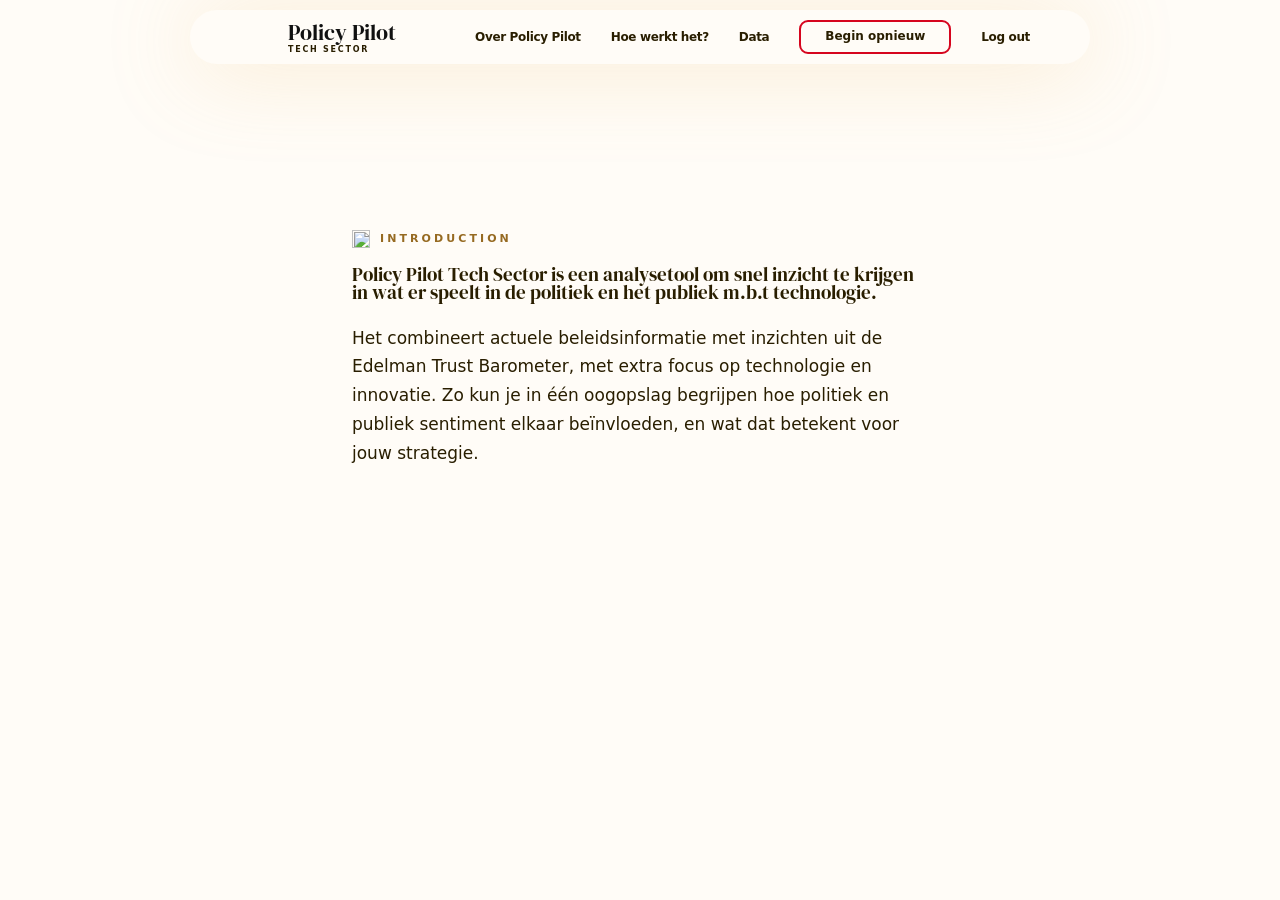
==== public/index.html @ 83e38039 "Redeploy" ====
<!doctype html>
<html lang="nl">
<head>
  <meta charset="utf-8" />
  <meta name="viewport" content="width=device-width, initial-scale=1" />
  <title>Policy Pilot — Analysis Tool</title>

  <script src="https://cdn.jsdelivr.net/npm/marked/marked.min.js"></script>
  <link rel="stylesheet" href="styles.css">
</head>
<body>
  <header class="site-header" role="navigation" aria-label="Primary">
    <div class="header-inner">
      <a class="brand" href="/">
        <img class="logo" src="images/brand/logo_icon_medium.png" alt="">
        <span class="brand-text">
          <span class="brand-title">Policy Pilot</span>
          <span class="brand-subtitle">TECH SECTOR</span>
        </span>
      </a>

      <nav class="main-nav">
        <a href="#about" class="nav-link">Over Policy Pilot</a>
        <a href="#how" class="nav-link">Hoe werkt het?</a>
        <a href="#data" class="nav-link">Data</a>
        <button id="new-analysis-nav" class="nav-cta" type="button">Begin opnieuw</button>
        <a id="logout" class="nav-link">Log out</a>

        <button
          class="nav-toggle"
          aria-label="Open menu"
          aria-expanded="false"
          aria-controls="nav-drawer"
          type="button"
        >
          ☰
        </button>
      </nav>
    </div>

    <div id="nav-drawer" class="nav-drawer hide" role="dialog" aria-modal="false" aria-label="Menu">
      <a href="#about" class="drawer-link">Over Policy Pilot</a>
      <a href="#how" class="drawer-link">Hoe werkt het?</a>
      <a href="#data" class="drawer-link">Data</a>
      <button id="new-analysis-drawer" class="nav-cta drawer-cta" type="button">Begin opnieuw</button>
      <a href="/logout" class="drawer-link">Log out</a>
    </div>
  </header>

  <main class="app-shell">
    <section class="page-surface">
      <section id="intro-hero" class="intro-hero intro-reveal">
        <div class="intro-copy">
          <div class="eyebrow">
            <img src="images/brand/chat_icon.png" alt="" class="eyebrow-icon">
            <span>Introduction</span>
          </div>

          <h1 class="intro-title" data-generate>
            Policy Pilot Tech Sector is een analysetool om snel inzicht te krijgen in wat er speelt
            in de politiek en het publiek m.b.t technologie.
          </h1>

          <p class="intro-text" data-generate>
            Het combineert actuele beleidsinformatie met inzichten uit de Edelman Trust Barometer,
            met extra focus op technologie en innovatie. Zo kun je in één oogopslag begrijpen hoe
            politiek en publiek sentiment elkaar beïnvloeden, en wat dat betekent voor jouw strategie.
          </p>

        <div class="intro-actions intro-actions--generated">            <button id="open-analysis-modal" class="btn btn-primary-rev intro-analysis-btn" type="button">
              Doe een analyse
            </button>
            <a href="#how" class="intro-secondary-link">Hoe werkt Policy Pilot?</a>
          </div>
        </div>
      </section>

      <section id="analysis-modal" class="analysis-modal hide" aria-labelledby="analysis-modal-title">
        <div class="analysis-modal__inner">
          <div class="analysis-modal__tag">nieuwe analyse</div>

          <button
            id="close-analysis-modal"
            class="analysis-modal__close"
            type="button"
            aria-label="Sluit analyse invoer"
          >
            ×
          </button>

          <h2 id="analysis-modal-title" class="analysis-modal__title">
            Formuleer je vraag voor de analyse.
          </h2>

          <p class="analysis-modal__text">
            Probeer zo concreet mogelijke vraag te formuleren. Kom je er niet uit? Druk dan op voorbeeldvragen.
          </p>

          <div class="analysis-composer">
            <textarea
              id="analysis-input"
              class="analysis-composer__input"
              placeholder="Stel je analysevraag..."
              aria-label="Analysevraag"
            ></textarea>

            <button
              id="analysis-send"
              class="analysis-composer__send"
              type="button"
              aria-label="Start analyse"
            >
              <svg xmlns="http://www.w3.org/2000/svg" width="15" height="23" viewBox="0 0 15 23" fill="none">
                <path d="M8.07112 0.292892C7.6806 -0.0976315 7.04743 -0.0976314 6.65691 0.292892L0.292945 6.65685C-0.0975792 7.04738 -0.0975792 7.68054 0.292945 8.07107C0.68347 8.46159 1.31663 8.46159 1.70716 8.07107L7.36401 2.41421L13.0209 8.07107C13.4114 8.46159 14.0446 8.46159 14.4351 8.07107C14.8256 7.68054 14.8256 7.04738 14.4351 6.65685L8.07112 0.292892ZM7.36401 23L8.36401 23L8.36401 1L7.36401 1L6.36401 1L6.36401 23L7.36401 23Z" fill="#FFFCF7"/>
              </svg>
            </button>

            <button id="open-analysis-examples" class="analysis-composer__examples" type="button">
              voorbeeldvragen
            </button>
          </div>
        </div>
      </section>

      <section id="analysis-frame" class="analysis-frame hide" aria-live="polite">
        <div class="analysis-frame__inner">
          <div id="analysis-request-pill" class="analysis-request-pill hide"></div>

          <div id="analysis-status" class="analysis-status hide">
            <div class="eyebrow">
              <img src="images/brand/chat_icon.png" alt="" class="eyebrow-icon">
              <span>Success</span>
            </div>
            <p id="analysis-status-text"></p>
          </div>

          <article id="analysis-report" class="analysis-report">
            <div id="analysis-report-body" class="analysis-report__body">
              <!-- streamed analysis body -->
                
            </div>

         
            <section id="analysis-sources" class="analysis-sources">
              <!-- sources -->
            </section>

            <div class="analysis-report__actions">
              <button id="summary-btn" class="pp-post-btn hide" type="button">Maak samenvatting</button>
            </div>
                       <div id="analysis-followup-thread" class="analysis-followup-thread">
                <!-- follow-up messages appear here -->
              </div>
            <section id="chat-modal" class="chat-modal hide" aria-labelledby="chat-modal-title">
              <div class="chat-modal__tag">stel een vraag</div>

              <button
                id="close-chat-modal"
                class="chat-modal__close"
                type="button"
                aria-label="Sluit chat invoer"
              >
                ×
              </button>

              <h3 id="chat-modal-title" class="chat-modal__title">Ga in gesprek met het rapport.</h3>
              <p class="chat-modal__text">Stel vragen over het rapport, of laat het samenvatten.</p>

       

              <div class="chat-composer">
                <textarea
                  id="chat-input"
                  class="chat-composer__input"
                  placeholder="Stel een vervolgvraag..."
                  aria-label="Vervolgvraag"
                ></textarea>

                <button
                  id="chat-send"
                  class="chat-composer__send"
                  type="button"
                  aria-label="Verstuur vervolgvraag"
                >
                  <svg xmlns="http://www.w3.org/2000/svg" width="15" height="23" viewBox="0 0 15 23" fill="none">
                    <path d="M8.07112 0.292892C7.6806 -0.0976315 7.04743 -0.0976314 6.65691 0.292892L0.292945 6.65685C-0.0975792 7.04738 -0.0975792 7.68054 0.292945 8.07107C0.68347 8.46159 1.31663 8.46159 1.70716 8.07107L7.36401 2.41421L13.0209 8.07107C13.4114 8.46159 14.0446 8.46159 14.4351 8.07107C14.8256 7.68054 14.8256 7.04738 14.4351 6.65685L8.07112 0.292892ZM7.36401 23L8.36401 23L8.36401 1L7.36401 1L6.36401 1L6.36401 23L7.36401 23Z" fill="#FFFCF7"/>
                  </svg>
                </button>

                <button id="open-chat-examples" class="chat-composer__examples" type="button">
                  voorbeeldvragen
                </button>
              </div>
            </section>
          </article>
        </div>
      </section>

      <section id="new-analysis-section" class="new-analysis-section hide">
        <h2>Nieuwe analyse?</h2>
        <p>Laat Policy Pilot opnieuw een analyse doen.</p>
        <button id="start-new-analysis-bottom" class="btn btn-primary-rev" type="button">
          Doe een analyse
        </button>
      </section>
    </section>
  </main>

  <div
    id="analysis-examples-modal"
    class="examples-modal hide"
    role="dialog"
    aria-modal="true"
    aria-labelledby="analysis-examples-title"
  >
    <div class="examples-modal__backdrop" data-close-analysis-examples></div>
    <div class="examples-modal__card">
      <div class="examples-modal__tag">nieuwe analyse</div>

      <button
        id="close-analysis-examples"
        class="examples-modal__close"
        type="button"
        aria-label="Sluit voorbeeldvragen"
      >
        ×
      </button>

      <h2 id="analysis-examples-title" class="examples-modal__title">Voorbeeldvragen</h2>
      <p class="examples-modal__text">Hier komen voorbeeldvragen voor het starten van een analyse.</p>

      <div id="analysis-examples-list" class="examples-modal__list"></div>
    </div>
  </div>

  <div
    id="chat-examples-modal"
    class="examples-modal hide"
    role="dialog"
    aria-modal="true"
    aria-labelledby="chat-examples-title"
  >
    <div class="examples-modal__backdrop" data-close-chat-examples></div>
    <div class="examples-modal__card">
      <div class="examples-modal__tag examples-modal__tag--red">stel een vraag</div>

      <button
        id="close-chat-examples"
        class="examples-modal__close"
        type="button"
        aria-label="Sluit voorbeeldvragen"
      >
        ×
      </button>

      <h2 id="chat-examples-title" class="examples-modal__title">Voorbeeldvragen</h2>
      <p class="examples-modal__text">Hier komen voorbeeldvragen voor vervolgvragen binnen het rapport.</p>

      <div id="chat-examples-list" class="examples-modal__list"></div>
    </div>
  </div>

  <div
    id="confirm-modal"
    class="modal-overlay hide"
    role="dialog"
    aria-modal="true"
    aria-labelledby="confirm-title"
  >
    <div class="modal-card" role="document">
      <h2 id="confirm-title">Weet je het zeker? Je huidige analyse wordt niet opgeslagen.</h2>
      <p class="modal-body">
        Policy Pilot slaat geen gegevens op, waardoor eerdere analyses niet bewaard blijven en verdwijnen zodra je opnieuw begint.
      </p>
      <div class="modal-actions">
        <button id="modal-cancel" class="btn btn-primary" type="button">Cancel</button>
        <button id="clear" class="btn btn-secondary" type="button">Begin opnieuw</button>
      </div>
    </div>
  </div>

  <div id="content-modal" class="pp-modal" aria-hidden="true">
    <div class="pp-modal__backdrop" data-close></div>
    <div class="pp-modal__sheet" role="dialog" aria-modal="true" aria-labelledby="pp-modal-title">
      <button class="pp-modal__close" type="button" aria-label="Close" data-close>×</button>

      <div class="pp-modal__hero">
        <div class="pp-modal__nav" role="tablist" aria-label="Context pages">
          <button class="pp-navbtn is-active" role="tab" aria-selected="true" data-page="about">
            Over Policy Pilot
          </button>
          <button class="pp-navbtn" role="tab" aria-selected="false" data-page="how">
            Hoe werkt het?
          </button>
          <button class="pp-navbtn" role="tab" aria-selected="false" data-page="data">
            Data
          </button>
        </div>
      </div>


      
      <div class="pp-modal__body">
        <h2 id="pp-modal-title" class="pp-modal__title"></h2>
        <div id="pp-modal-content" class="pp-modal__content"></div>
      </div>
    </div>
  </div>

    <button id="scroll-to-bottom-btn" class="scroll-to-bottom-btn hide" type="button">
    <span class="icon" aria-hidden="true">↓</span>
    <span>Go to Bottom</span>
  </button>

 
  <script type="module" src="/js/main.js"></script>
  <script type="module" src="/js/modal.js"></script>
  <script type="module" src="/js/logout.js"></script>

  <script type="module">
    import { applyProjectSettings } from '/js/project_settings.js';
    applyProjectSettings();
  </script>
</body>
</html>
---- public/styles.css ----
/***** Google Fonts *****/
@import url('https://fonts.googleapis.com/css2?family=DM+Serif+Display:ital@0;1&family=Open+Sans:wght@400;500;600;700&display=swap');


/***** Design Tokens *****/
:root {
  /* Brand & Extended Palette */
  --black: #291e00;
  --dark-brown: #4D3000;
  --medium-dark-brown: #966A21;
  --medium-light-brown: #CA8F2E;
  --center-color-color: #E9B661;
  --center-color-white: #F8D69D;
  --white-dark: #FFF5E4;
  --white: #FFFCF7;
  --full-white: #FFF;
  --PublicMatters-blue: #D6051E;
  --Edelman-blue: #0F1BF5;

  /* Interface Colors */
  --bg: #fafafa;
  --ink: #111;
  --muted: #6b7280;
  --bubble: #f3f4f6;
  --user: #e6f0ff;
  --border: #ececec;
  --surface: #fff;  

  /* Typography */
  --font-serif: "DM Serif Display", serif;
  --font-sans: "Inter", system-ui, -apple-system, "Segoe UI", Roboto, Arial, sans-serif;
  --font-family: var(--font-sans);
  --font-size: 16px;
  --line-height: 1.45;

  /* Radii */
  --r-sm: 10px;
  --r-md: 20px;
  --r-lg: 12px;

  /* Spacing */
  --space-1: 6px;
  --space-2: 8px;
  --space-3: 10px;
  --space-4: 12px;
  --space-5: 14px;
  --space-6: 16px;


  /* Effects */
    --shadow-bg-drop: 1px 4px 90px 0 rgba(233, 182, 97, 0.26);
    --shadow-bg-drop-suttle: 1px 2px 40px 0 rgba(233, 183, 97, 0.126);}

/***** Base / Reset *****/
*,
*::before,
*::after { box-sizing: border-box; }

html, body { height: 100%; }

body {
  margin: 0;
  background: var(--bg);
  color: var(--ink);
  font: var(--font-size)/var(--line-height) var(--font-family);
  display: grid;
  grid-template-rows: auto 1fr auto;
  min-height: 100vh;
  text-rendering: optimizeLegibility;
  -webkit-font-smoothing: antialiased;
background-color: var(--white); 
  background-position: bottom left;
}

img, svg, video, canvas, audio, iframe { display: block; max-width: 100%; }
button, input, textarea, select { font: inherit; color: inherit; }
a { color:v; text-decoration: none; }

/***** Focus visibility *****/
:focus-visible {
  outline: 2px solid #0072ff;
  outline-offset: 2px;
  /* border-radius: var(--r-sm); */
}

/***** SVG Fills *****/
svg { fill: var(--ink); }
svg.black { fill: var(--black); }
svg.dark-brown { fill: var(--dark-brown); }
svg.medium-dark-brown { fill: var(--medium-dark-brown); }
svg.medium-light-brown { fill: var(--medium-light-brown); }
svg.center-color-color { fill: var(--center-color-color); }
svg.center-color-white { fill: var(--center-color-white); }
svg.white-dark { fill: var(--white-dark); }
svg.white { fill: var(--white); }
svg.full-white { fill: var(--full-white); }
svg.PublicMatters-blue { fill: var(--PublicMatters-blue); }
svg.Edelman-blue { fill: var(--Edelman-blue); }



h1 {
  font-weight: 500;
}

h2 {
  font-weight: 500;
}


.h2_styled {
    font-family: var(--font-serif);
  font-weight: 500;
  font-size: 42px;
  line-height: 1.1;
  color: var(--black);
}

h4 {
    /* strapline */
font-family: var(--font-sans);
color: var(--medium-dark-brown);
font-size: 14px;
font-style: normal;
font-weight: 600;
line-height: 214%; /* 29.96px */
letter-spacing: 4.2px;
text-align: center;
text-transform: uppercase;
}

.h4_small {
  font-size: 10px;
}


.side_note {
font-family: var(--font-sans);
color: var(--medium-dark-brown);
font-size: 10px;
text-align: center;
margin-top: -10px;
margin-bottom: 20px;
}







.btn {
  border: 0;
  cursor: pointer;
  padding: 12px 16px;
  border-radius: 10px;
  font-weight: 700;
  font-size: 14px;
}

.btn-secondary {
  background: var(--white);
  border: 2px solid var(--medium-light-brown);
  color: var(--black);
}

.btn-primary {
  background: var(--PublicMatters-blue);
  color: var(--white);
  font-weight: 500;
}

.btn-primary-rev {
  background: var(--Edelman-blue);
  color: var(--white);
  font-weight: 500;
}

.btn-secondary:hover { background: #fafafa; }
.btn-primary:hover   { background: var(--Edelman-blue) }
.btn-primary-rev:hover   { background: var(--PublicMatters-blue) }











header {
  display: flex;
  align-items: center;
  gap: var(--space-4);
  
}


main {
  padding: var(--space-6);
  overflow: auto;
  z-index: 99;
}

/***** Chat *****/
.main-wrapper {
    display: flex;

  justify-content: center;
  
  

}




.chat-wrapper {
  max-width: 1000px;
  min-width: 1000px;
  max-height: 98vh;
  min-height: 98vh;
  background-color: var(--white);
  box-shadow: var(--shadow-bg-drop-suttle);
  border-radius: var(--r-sm);
  overflow-y: scroll;
  scrollbar-width: none;
  padding-bottom: 300px;
  padding-top: 125px;
}

/* 🔸 Responsive breakpoint — below 1000px screen width */
@media (max-width: 1000px) {
  .chat-wrapper {
    width: 90vw;
    max-width: 90vw;
    min-width: auto;
    position: left;
  }

  .chat-gradient {
    width: 90vw;



  }

  .chat {
  max-width: 90vw;
  margin: 0 auto;
  display: flex;
  flex-direction: column;
  gap: var(--space-2);
  padding: 2.5vw;
  height: 100vh;
  /* padding-top: 150px; */
  
}
}





.chat-gradient {
  height: 200px;
  width: 1000px;
  background: linear-gradient(0deg, var(--white, #FFFCF7) 50%, rgba(255, 252, 247, 0.00) 100%);
  border-radius: 20px;
 pointer-events: none; /* allows clicks to go through */
;
  position: absolute;
  bottom: 10px;
 }

.chat {
  max-width: 1000px;
  margin: 0 auto;
  display: flex;
  flex-direction: column;
  gap: var(--space-2);
  padding: 2.5vw;
  
}

.msg {
  max-width: 90%;
  padding-top: 0px;
  padding-left: 25px;
  padding-right: 25px;
  margin-bottom: 50px;
  word-wrap: break-word;
  border-radius: 20px;
  
}

.user { 
  align-self: flex-end;
  color: var(--medium-dark-brown);
line-height: 180%; 
background-color: var(--white);
box-shadow: var(--shadow-bg-drop);
}

.assistant { 
  align-self: flex-start;
 color: var(--black);
line-height: 180%; 
background-color: var(--white);
}


/* Assistant content formatting */
.assistant h1,
.assistant h2,
.assistant h3 {
  font-family: var(--font-serif);
  font-weight: 500;
  margin: 0.4em 0;
}
.assistant p { }
.assistant code {
  background: #f2f2f2;
  padding: 2px 4px;
  border-radius: var(--r-sm);
  font-family: Menlo, ui-monospace, SFMono-Regular, Consolas, "Liberation Mono", monospace;
  font-size: 0.9em;
}
.assistant pre {
  background: #f6f8fa;
  padding: 8px 10px;
  border-radius: var(--r-md);
  overflow-x: auto;
  font-size: 0.9em;
  line-height: 1.4;
}
.assistant ul,
.assistant ol { margin-left: 1.2em; margin-bottom: 0.4em; }
.assistant a { color: #0072ff; text-decoration: underline; }

/***** Composer Row *****/
.row-wrapper {
    width: 100vw;
    position: absolute;
    display: flex;
    bottom: 0;
}

.row {
  max-width: 820px;
  margin: var(--space-2) auto var(--space-4);
  display: flex;
    flex-direction: column;

}
@media (max-width: 520px) {
  .row { grid-template-columns: 1fr; }
}











button {
  border: none;
  border-radius: var(--r-md);
  background: none;
  cursor: pointer;
}
button:hover { box-shadow: var(--shadow-subtle); }

/***** Meta / Helpers *****/
.muted { color: var(--muted); font-size: 12px; }
.sources {
  margin-top: var(--space-1);
  font-size: 12px;
  color: var(--muted);
}
.sources a { color: inherit; text-decoration: underline; }





.spinner {
  display: inline-block;
  width: 24px;
  height: 24px;
  background: url('/images/brand/chat_icon.png') center/contain no-repeat;
  animation: spin 0.75s linear infinite;
  margin-left: 0;
}
@keyframes spin {
  to { transform: rotate(360deg); }
}


@media (prefers-reduced-motion: reduce) {
  .spinner { animation: none; border-top-color: #ddd; }
}




/***** ccs-Example Prompts Panel *****/
.example-prompts {
  padding: var(--space-6);
  margin: auto;
  max-width: 720px;
  background: var(--white-dark);
  position: relative;
  border-radius: var(--r-lg);
  min-height: 500px;
  top: 100px;
    transition: max-height 0.35s ease, opacity 0.25s ease, transform 0.22s cubic-bezier(.2,.8,.2,1);
  will-change: max-height, opacity, transform;
}
.example-header {
  display: flex;
  justify-content: center;
  align-items: center;
  margin-bottom: var(--space-4);
  text-align: center;
  width: 100%;
  margin-top: -50px;
}
.examples-grid {
  display: grid;
  grid-template-columns: repeat(2, 1fr);
  grid-template-rows: repeat(3, auto);
  /* gap: 12px; */

}

@media (max-width: 800px) {
.examples-grid {
  display: grid;
  grid-template-columns: repeat(1, 1fr);
  grid-template-rows: repeat(2, auto);
  gap: 12px;
}
.example-prompts {
  width: 80vw;
  height: 40vh;
  overflow-y: scroll;
}
}

.example {
  cursor: pointer;
  padding: 12px;
  /* border: 1px solid #eee; */
  border-radius: 10px;
  background: #fff;
  justify-self: stretch;
  min-height: 120px;
  
}
.example:hover { background: var(--white); }
.example-title {
  font-size: 12px;
  font-weight: 600;
  color: #a67c00;
  margin-bottom: 6px;
  text-transform: uppercase;
  letter-spacing: 0.05em;
}
.example-text { font-size: 14px; line-height: 1.4; }

/***** Utilities *****/
.hide { display: none !important; }
.visually-hidden {
  position: absolute !important;
  height: 1px; width: 1px;
  overflow: hidden; clip: rect(1px, 1px, 1px, 1px);
  white-space: nowrap; border: 0; padding: 0; margin: -1px;
}

.close-button {
    position: absolute;
    right: 20px;
    top: 20px;
}


/* Smooth collapse for example prompts */
.example-prompts {
  transition: max-height 0.35s ease, opacity 0.25s ease;
  will-change: max-height, opacity;
}

/* .hide already exists in your CSS (display:none) — we apply it after the transition ends */
.example-prompts.is-closing {
  /* marker class set during the animation; rules handled inline via JS */
}

.examples-toggle {
  display: inline-flex;
  align-items: center;
  justify-content: center;
  align-self: center;
  text-align: center;
  gap: 6px;
  padding: 8px 20px;
  cursor: pointer;
border-radius: 20px 20px 0px 0px;
/* background: linear-gradient(0deg, var(--white, #FFFCF7) 23.53%, #FDF3E3 84.05%); */
background-color: var(--Edelman-blue);
/* width: 172px; */
/* height: 0px; */
flex-shrink: 0;
position: relative;
top: 25px;

  /* color: var(--donker, #966A21); */
  color: var(--white);

/* small strapline */
font-family: "Open Sans";
font-size: 10px;
font-style: normal;
font-weight: 600;
line-height: 214%; /* 17.12px */
letter-spacing: 2.4px;
text-transform: uppercase;
}

.examples-toggle:hover { background: var(--PublicMatters-blue); }










/* TYPING */


.input-wrap {
  position: relative;
  width: 650px;
  margin: 24px auto;
}

.input-wrap textarea {
  width: 100%;
  height: 0px;          /* default fallback */
  min-height: 56px;      /* enforce base */
  max-height: 300px;     /* limit */
  overflow-y: auto;      /* scroll beyond cap */
  resize: none;          /* JS handles sizing */
  border: none;
  background: #fff;
  border: 1px solid var(--white-dark);
  font-family: var(--font-sans, "Open Sans", sans-serif);
  font-size: 16px;
  line-height: 1.5;
  color: var(--ink, #111);
  box-shadow: 0 4px 90px rgba(233, 182, 97, 0.26);
  outline: none;
  caret-color: #CA8F2E;
  transition: height 0.1s ease;
  margin: 0px;

}

textarea {
  width: 100%;
  height: 0px;
  border: 1px solid #ddd;
  border-radius: 28px;
  background: var(--surface);
    padding-left: 20px;
  padding-top: 10px;
  
}

@media (max-width: 1000px) {
.input-wrap {
  width: 80vw;
}
}
 
.input-wrap textarea::placeholder {
  color: var(--dark-brown);
  opacity: 0.7;
 padding-top: 5px;

}

.input-wrap textarea p {

}


.input-wrap button {
  position: absolute;
  right: 8px;
  top: 45%;
  transform: translateY(-50%);
  width: 40px;
  height: 40px;
  border: none;
  border-radius: 50%;
  background: var(--PublicMatters-blue, #D6051E);
  color: white;
  display: flex;
  align-items: center;
  justify-content: center;
  cursor: pointer;
  transition: background 0.2s ease, transform 0.2s ease;
}

.input-wrap button:hover {
  background:var(--Edelman-blue);
  transform: translateY(-50%) scale(1.05);
}














/* CSS-Header */



/* ====== Header ====== */
.site-header {
  position: absolute; top: 0; z-index: 1000;
  background: transparent;
  padding: 10px 16px;
  width: 100vw;
  display: flex;

}
.header-inner {
  max-width: 900px; margin: 0 auto;
  width: 900px;
  background: var(--white);
  /* border: 1px solid rgba(0,0,0,.06); */
  padding: 10px 60px 10px 48px;
  border-radius: 100px;
  display: flex; align-items: center; justify-content: space-between;
  box-shadow: var(--shadow-bg-drop);
}

/* Brand */
.brand { display: inline-flex; align-items: center; gap: 10px; text-decoration: none; color: inherit;}
.logo { width: 40px!important;}
.brand-mark { display: inline-flex; align-items: center; justify-content: center; width: 30px; height: 30px; }
.brand-text { display: grid; line-height: 1; }
.brand-title {
  font-family: var(--font-serif, "DM Serif Display", serif);
  font-size: 22px;
}
.brand-subtitle {
  font-size: 8px; letter-spacing: 0.22em; color: var(--black);
  font-weight: 600;
  text-transform: uppercase; margin-top: 3px;
}

/* Nav */
.main-nav { display: flex; align-items: center; gap: 30px; z-index: 10000;}
.nav-link {
    color: var(--black);
    font-family: var(--font-sans);
    cursor: pointer;
    font-size: 12px;
    font-style: normal;
    font-weight: 600;
    line-height: 123%; /* 19.68px */
    letter-spacing: -0.352px;
}
.nav-link:hover { color: var(--Edelman-blue); }
.nav-cta {
display: inline-flex;
height: 30px;
padding: 15px 24px;
justify-content: center;
align-items: center;
flex-shrink: 0;
border-radius: 9px;
color: var(--black);
border: 2px solid var(--PublicMatters-blue);
font-family: var(--font-sans);
font-weight: 600;
font-size: 12px;
color: var(--black);
cursor: pointer;


}
.nav-cta:hover { border: 2px solid var(--Edelman-blue);}
.nav-toggle {
  display: none;
  /* background: var(--surface); */
  color: var(--dark-brown);
  font-size: 24px;
  border-radius: 10px; padding: 8px 10px; cursor: pointer;
}

/* Drawer (mobile) */
.nav-drawer {
  max-width: 1200px; margin: 10px auto 0;
  width: 45vw;
  background: var(--white);

  border-radius: 0px 0px 10px 10px;
  padding: 8px;
  display: grid; gap: 6px;

  position: relative;
    position: absolute;
  top: 64px; /* sits just below header button */
  right: 5vw;
  text-align: center;

}


.drawer-link {
  display: block; padding: 12px; border-radius: 10px; text-decoration: none; color: var(--ink); font-weight: 600;
}
.drawer-link:hover { background: rgba(0,0,0,.03); }
.drawer-cta {

}
.drawer-cta:hover { background: rgba(214,5,30,0.06); }

/* Responsive */
@media (max-width: 1000px) {
  .main-nav { gap: 20px; }
}
@media (max-width: 1000px) {
  .main-nav .nav-link,
  .main-nav .nav-cta { display: none; }
  .main-nav .nav-toggle { display: inline-block;}

  .header-inner { width: 90vw; z-index: 1000000;}
}









/* ===== Confirm Modal ===== */
.modal-overlay {
  position: fixed;
  inset: 0;
  z-index: 9999999999;
  display: grid;
  place-items: center;

  /* blur + dim */
  background: rgba(0, 0, 0, 0.12);
  -webkit-backdrop-filter: blur(6px);
  backdrop-filter: blur(6px);

  /* fade-in */
  opacity: 0;
  transition: opacity 180ms ease;
}
.modal-overlay:not(.hide) { opacity: 1; }

.modal-card {
  width: min(540px, 92vw);
  border-radius: 10px;
  background: var(--white);
  box-shadow: var(--shadow-bg-drop);
  padding: 28px 28px 22px;
}

.modal-card h2 {
  margin: 0 0 10px;
  font-family: var(--font-serif);
  font-weight: 500;
  font-size: 32px;
  line-height: 1.1;
  color: var(--black);
}

.modal-body {
  margin: 0 0 20px;
  color: var(--black);
  line-height: 1.6;
}

.modal-actions {
  display: flex;
  gap: 10px;
}








/*FORMS*/

/* ========== Universal Form Styles ========== */

.form {
  display: grid;
  gap: 20px;
}

/* Each field */
.form-group {
  position: relative;
  width: 100%;
}

/* Input base */
.form-group input,
.form-group textarea {
  width: 100%;
  height: 48px;
  padding: 16px 16px;
  font-size: 16px;
  border: 1px solid var(--medium-light-brown);
  border-radius: 5px;
  background: var(--full-white);
  outline: none;
  transition: border-color 0.15s ease, box-shadow 0.15s ease;
}

/* Floating label */
.form-group label {
  position: absolute;
  left: 5px;
  top: 5px;
  font-size: 11px;
  font-weight: 500;
  color: var(--medium-dark-brown);
  pointer-events: none;
  background: var(--full-white);
  padding: 0 4px;
  transition: all 0.2s ease;
}

/* When input is focused or has content */
.form-group input:focus + label,
.form-group input:not(:placeholder-shown) + label,
.form-group textarea:focus + label,
.form-group textarea:not(:placeholder-shown) + label {
  top: -8px;
  left: 10px;
  font-size: 11px;
  letter-spacing: 0.05em;
  color:var(--medium-light-brown);
}

/* Focus state */
.form-group input:focus,
.form-group textarea:focus {
  border-color: var(--center-color-color, #c7984a);
}

/* Form row for input + button on same line */
.form-row {
  display: flex;
  align-items: center;
  gap: 16px;
}

/* Blue button style */
.form-submit {
  height: 100%;
  padding: 0 28px;
  border-radius: 10px;
  background: #1639ff;
  color: #fff;
  line-height: 1;
  white-space: nowrap;
  transition: transform 0.05s ease, filter 0.15s ease;
}

.form-submit:hover {
  filter: brightness(1.05);
}
.form-submit:active {
  transform: translateY(1px);
}

/* Helper link */
.form-helper {
  margin-top: 4px;
  font-size: 12px;
}
.form-helper a {
  color: var(--medium-brown, #b9832f);
  text-decoration: underline;
}
.form-helper a:hover {
  color: #000;
}

/* Responsive stacking for small screens */
@media (max-width: 680px) {
  .form-row {
    flex-direction: column;
    align-items: stretch;
  }
  .form-submit {
    width: 100%;
  }
}

















/*Modals*/

/* ===== Context Modal ===== */
.pp-modal { position: fixed; inset: 0; display: grid; place-items: center; z-index: 1000; pointer-events: none; }
.pp-modal[aria-hidden="true"] { visibility: hidden; opacity: 0; }
.pp-modal[aria-hidden="false"] { visibility: visible; opacity: 1; pointer-events: auto; }

.pp-modal__backdrop {
  position: absolute; inset: 0;
  background: rgba(0,0,0,0.35);
  opacity: 0; transition: opacity 220ms ease;
    -webkit-backdrop-filter: blur(6px);
  backdrop-filter: blur(6px);

}

.pp-modal__sheet {
  position: relative;
  width: min(820px, calc(100vw - 28px));
  max-height: min(82vh, 900px);
  background: var(--white);
  border-radius: 16px;
  box-shadow: var(--shadow-bg-drop);
  overflow: hidden;
  transform: translateY(8px) scale(.98);
  opacity: 0;
  transition: transform 220ms cubic-bezier(.2,.8,.2,1), opacity 220ms ease;
  display: grid;
  grid-template-rows: 220px 1fr; /* hero + scroller body */
}

.pp-modal.open .pp-modal__backdrop { opacity: 1; }
.pp-modal.open .pp-modal__sheet { transform: translateY(0) scale(1); opacity: 1; }

.pp-modal__close {
  position: absolute; right: 14px; top: 14px;
  width: 32px; height: 32px; border-radius: 50%;
  background: #fff; color: var(--medium-dark-brown);
  box-shadow: 0 2px 12px rgba(0,0,0,.12);
  z-index: 99999999;
  display: grid; place-items: center; font-size: 18px; line-height: 1; cursor: pointer;
}

.pp-modal__hero {
  /* You can swap this for the screenshot image when you have it */  
  background: url('/images/brand/background_login.png');
  background-position: top right;
  background-size: 100%;
}



.pp-modal__body {
  background: var(--white);
  border-top: 1px solid rgba(0,0,0,.06);
  padding: 48px 48px 48px;
  overflow: auto;
}

.pp-modal__title {
  font-family: var(--font-serif);
  font-size: 48px;
  margin: 0 0 12px 0;
  color: var(--black);
}

.pp-modal__content {
  color: var(--black);
  line-height: 1.8;
}

/* Scrollbar (sheet body) hidden like chat wrapper) */
.pp-modal__body { scrollbar-width: none; }
.pp-modal__body::-webkit-scrollbar { display: none; }


/* ===== Modal hero nav ===== */
.pp-modal__hero { position: relative; }
.pp-modal__nav {
  position: absolute; left: 18px; top: 16px;
  display: inline-flex; gap: 8px; padding: 6px;
  /* background: rgba(255,255,255,.6); */
  /* backdrop-filter: blur(6px); */
  border-radius: 999px;
  /* box-shadow: 0 4px 20px rgba(0,0,0,.10); */
}

.pp-navbtn {
  -webkit-tap-highlight-color: transparent;
  background: var(--white);
  font: 500 13px/1 var(--font-sans);
  padding: 8px 12px; border-radius: 999px; cursor: pointer;
  transition: transform .15s ease, background .15s ease, box-shadow .15s ease, border-color .15s ease;
}
.pp-navbtn:hover { background: #fff; transform: translateY(-1px); }
.pp-navbtn:active { transform: translateY(0); }
.pp-navbtn:focus-visible { outline: 0; box-shadow: 0 0 0 3px rgba(74,118,255,.35); }

.pp-navbtn.is-active {
  background: var(--center-color-white);

}

/* Optional: subtle icon caret for active (comment out if not needed) */
/* .pp-navbtn.is-active::after { content: '•'; margin-left: 6px; opacity: .5; } */


/* Included Data table */
.pp-table { width: 100%; border-collapse: separate; border-spacing: 0; margin-top: 50px; margin-bottom: 50px; }
.pp-table thead th {
  text-align: left; font-weight: 600; font-size: 12px; letter-spacing: .06em;
  text-transform: uppercase; color: var(--medium-dark-brown); padding: 10px 14px;
  border-bottom: 1px solid var(--medium-light-brown);
}
.pp-table tbody td { padding: 5px 14px; border-bottom: 1px solid var(--center-color-white); }
.pp-table tr:first-child td:first-child { border-top-left-radius: 10px; }
.pp-table tr:first-child td:last-child  { border-top-right-radius: 10px; }

.pp-table th:nth-child(1),
.pp-table td:nth-child(1) {
  width: 60%;   /* Document column */
}

.pp-table th:nth-child(2),
.pp-table td:nth-child(2) {
  width: 20%;   /* Uploaded by column */
}




.pp-post-actions {
  display: flex;
  gap: 10px;
  margin-top: 30px;
  flex-wrap: wrap;
}

.pp-post-btn {
  appearance: none;
  border: 2px solid var(--medium-dark-brown)!important;
  color: var(--black)!important;
  font-weight: 500!important;
  padding: 4px 20px!important;
  border-radius: 12px;
  font-size: 12px;
  cursor: pointer;

}

.pp-post-btn:hover {
  background: rgba(255,255,255,0.10);
}

.pp-post-btn:active {
  transform: translateY(1px);
}

















/* ===== Examples carousel (2 at a time) ===== */
.examples-carousel { }

.examples-grid {
  display: flex;

  overflow: hidden;
  scroll-behavior: smooth;
  padding-bottom: 8px;
}

.example {
  flex: 0 0 calc((100% - 32px) / 2); /* 2 visible */
  margin-left: 8px;
  margin-right: 8px;
  font-size: 14px!important;
}

/* nav row under cards */
.examples-nav {
  display: flex;
  align-items: center;
  justify-content: center;
  gap: 14px;
  margin-top: 10px;
  user-select: none;
}

.examples-nav-btn {
  width: 28px;
  height: 28px;
  border-radius: 999px;
  /* border: 1px solid rgba(150, 106, 33, 0.25); */
  background: rgba(255, 255, 255, 0.75);
  color: var(--medium-dark-brown);
  display: inline-flex;
  align-items: center;
  justify-content: center;
  line-height: 1;
}

.examples-nav-btn:disabled {
  opacity: 0.35;
  cursor: not-allowed;
}

.examples-dots {
  display: inline-flex;
  gap: 8px;
  align-items: center;
  justify-content: center;
  min-width: 90px;
}

.examples-dot {
  width: 10px;
  height: 10px;
  border-radius: 999px;
  background: rgba(150, 106, 33, 0.25);
}

.examples-dot.is-active {
  background: var(--medium-dark-brown);
}

/* mobile: 1 visible */
@media (max-width: 640px) {
  .example { flex-basis: 100%; }
}




.request_button {
  background-color: var(--Edelman-blue);

  border-radius: 20px 20px 0px 0px;
  position: relative;
  top: -50px;
  padding-left: 50px;
  padding-right: 50px;
  justify-self: center;
}

.request_button h4 {
  color: white;
  font-size: 10px;
}


/* .db-toggle {
  position: absolute;
  left: -300px;
x§



/* Send button: show spinner ONLY when disabled+loading AND hovered */
#send {
}

#send svg {
  transition: opacity 0.15s ease;
}

#send[data-loading="1"] svg {
  opacity: 0; /* hide arrow while hovered in loading state */
}

#send[data-loading="1"]::after {
  content: "";
  position: absolute;
  left: 50%;
  top: 50%;
  width: 16px;
  height: 16px;

  border: 2px solid rgba(255, 255, 255, 0.45);
  border-top-color: rgba(255, 255, 255, 1);
  border-radius: 50%;

  transform: translate(-50%, -50%);
  animation: ppSendSpin 0.8s linear infinite;
}

@keyframes ppSendSpin {
  from { transform: translate(-50%, -50%) rotate(0deg); }
  to   { transform: translate(-50%, -50%) rotate(360deg); }
}






















/* ======== NEW ===== */


/***** App shell *****/
.app-shell {
  min-height: 80vh;
  padding-top: 120px;
}

.page-surface {
  width: 80vw;
  min-height: 80vh;
  margin: 0 auto;
  /* background: var(--white); */
  /* box-shadow: var(--shadow-bg-drop-suttle); */
  border-radius: 12px;
  padding: 110px 70px 60px;
  position: relative;
}

@media (max-width: 900px) {
  .page-surface {
    width: 92vw;
    padding: 100px 24px 40px;
  }
}

/***** Intro hero *****/
.intro-hero {
  display: flex;
  justify-content: center;
  align-items: flex-start;
  /* min-height: 68vh; */
    margin-left: 50px;
  margin-right: 50px;
}

.intro-copy {
  max-width: 45vw;
  width: 100%;
      margin-left: 50px;
  margin-right: 50px;
}

.eyebrow {
  display: inline-flex;
  align-items: center;
  gap: 10px;
  margin-bottom: 18px;
  color: var(--medium-dark-brown);
  font-size: 11px;
  font-weight: 600;
  letter-spacing: 0.28em;
  text-transform: uppercase;
}

.eyebrow-icon {
  width: 18px;
  height: 18px;
}

.intro-title {
  margin: 0 0 22px;
  font-family: var(--font-serif);
  font-weight: 500;
  line-height: 0.95;
  max-width: 760px;
  color: var(--black);
}

.intro-text {
  max-width: 760px;
  color: var(--black);
  font-size: 17px;
  line-height: 1.7;
  margin-bottom: 28px;
}

.intro-actions {
  display: flex;
  align-items: center;
  gap: 30px;
  flex-wrap: wrap;
}

.intro-analysis-btn {
  border-radius: 12px;
  padding: 14px 26px;
}

.intro-secondary-link {
  color: var(--black);
  font-size: 16px;
  font-weight: 600;
}

/***** Analysis modal *****/
.analysis-modal {
  width: 100%;
  display: flex;
  justify-content: center;
  margin-top: 28px;
  margin-bottom: 30px;
}

.analysis-modal__inner {
  width: min(45vw, 100%);
  background: var(--white-dark);
  border: 1px solid rgba(202, 143, 46, 0.45);
  border-radius: 28px;
  padding: 34px 28px 26px;
  position: relative;
  box-shadow: var(--shadow-bg-drop-suttle);
      margin-left: 50px;
  margin-right: 50px;
}

.analysis-modal__tag {
  position: absolute;
  left: 24px;
  top: 15px;
  background: var(--Edelman-blue);
  color: var(--white);
  border-radius: 999px;
  padding: 4px 12px;
  font-size: 10px;
  font-weight: 700;
  letter-spacing: 0.2em;
  text-transform: uppercase;
}

.analysis-modal__close {
  position: absolute;
  right: 18px;
  top: 16px;
  font-size: 24px;
  color: var(--medium-dark-brown);
}

.analysis-modal__title {
  margin: 18px 0 12px;
  font-family: var(--font-serif);
  font-weight: 500;
  font-size: 32px;
  line-height: 0.95;
  color: var(--black);
}

.analysis-modal__text {
  margin: 0 0 22px;
  color: var(--black);
  font-size: 16px;
  line-height: 1.6;
}

/***** Shared composers *****/
.analysis-composer,
.chat-composer {
  display: grid;
  grid-template-columns: 1fr auto auto;
  gap: 12px;
  align-items: center;
}

.analysis-composer__input,
.chat-composer__input {
  width: 100%;
  min-height: 56px;
  max-height: 220px;
  resize: none;
  overflow-y: auto;
  border: 1px solid var(--white-dark);
  border-radius: 999px;
  background: var(--white);
  box-shadow: var(--shadow-bg-drop-suttle);
  padding: 16px 22px;
  font-size: 16px;
  color: var(--black);
  outline: none;
}

.analysis-composer__send,
.chat-composer__send {
  width: 56px;
  height: 56px;
  border-radius: 999px;
  background: var(--PublicMatters-blue);
  display: flex;
  align-items: center;
  justify-content: center;
}

.analysis-composer__send:hover,
.chat-composer__send:hover {
  background: var(--Edelman-blue);
}

.analysis-composer__examples,
.chat-composer__examples {
  height: 56px;
  padding: 0 18px;
  border-radius: 12px;
  border: 2px solid var(--medium-light-brown);
  background: transparent;
  font-size: 14px;
  font-weight: 600;
  color: var(--black);
  white-space: nowrap;
}

@media (max-width: 760px) {
  .analysis-composer,
  .chat-composer {
    grid-template-columns: 1fr;
  }

  .analysis-composer__send,
  .chat-composer__send,
  .analysis-composer__examples,
  .chat-composer__examples {
    width: 100%;
  }
}

/***** Analysis frame *****/
.analysis-frame {
  margin-top: 40px;
}

.analysis-frame__inner {
  width: min(45vw, 100%);
  margin: 0 auto;
  padding: 0;
  background: transparent;
  border: none;
  border-radius: 0;
}

.analysis-request-pill {
  width: fit-content;
  max-width: 100%;
  margin: 0 auto 75px;
  background: var(--white);
  box-shadow: var(--shadow-bg-drop);
  border-radius: 999px;
  border-color: #F8D69D;
  border-width: 1px;
  padding: 16px 24px;
  color: var(--black);
  font-size: 16px;
  line-height: 1.5;
}

.analysis-status {
  margin-bottom: 22px;

}

.analysis-status p {
  margin: 8px 0 0;
  color: var(--black);
  font-size: 16px;
}

.analysis-report {
  background: var(--white);
  border-radius: 28px;
  padding: 60px 70px;
  box-shadow: var(--shadow-bg-drop);
  border: 1px solid rgba(202, 143, 46, 0.55);
  color: var(--black);
      width: 115%;
    margin-left: -7.5%;
    margin-top: 5%;
}


.analysis-report h1,
.analysis-report h2,
.analysis-report h3 {
  font-family: var(--font-serif);
  font-weight: 500;
  line-height: 0.95;
  color: var(--black);
}

.analysis-report p,
.analysis-report li {
  font-size: 17px;
  line-height: 1.8;
  color: var(--black);
}

.analysis-report__actions {
  display: flex;
  justify-content: flex-start;
  margin-top: 22px;
}

/***** Scoped follow-up chat *****/
.chat-modal {
  margin-top: 34px;
  background: var(--white-dark);
  border: 1px solid rgba(202, 143, 46, 0.45);
  border-radius: 28px;
  padding: 28px 24px 24px;
  position: relative;
}

.chat-modal__tag {
  position: absolute;
  left: 24px;
  top: -15px;
  background: var(--PublicMatters-blue);
  color: var(--white);
  border-radius: 999px;
  padding: 4px 12px;
  font-size: 10px;
  font-weight: 700;
  letter-spacing: 0.2em;
  text-transform: uppercase;
}

.chat-modal__close {
  position: absolute;
  right: 18px;
  top: 14px;
  font-size: 24px;
  color: var(--medium-dark-brown);
}

.chat-modal__title {
  margin: 18px 0 10px;
  font-family: var(--font-serif);
  font-weight: 500;
  /* font-size: clamp(30px, 3vw, 44px); */
  line-height: 1;
  color: var(--black);
}

.chat-modal__text {
  margin: 0 0 18px;
  color: var(--black);
  font-size: 16px;
}

.analysis-followup-thread {
  display: flex;
  flex-direction: column;
  gap: 18px;
  margin-bottom: 18px;
}

.analysis-followup-thread .msg {
  margin-bottom: 0;
  max-width: 100%;
  padding-left: 0;
  padding-right: 0;
  box-shadow: none;
  background: transparent;
}

.analysis-followup-thread .user {
  align-self: stretch;
}

.analysis-followup-thread .user p,
.analysis-followup-thread .user {
  background: var(--white);
  border-radius: 999px;
  padding: 16px 22px;
  box-shadow: var(--shadow-bg-drop-suttle);
}

.analysis-followup-thread .assistant {
  align-self: stretch;
  padding: 0;
}

/***** New analysis section *****/
.new-analysis-section {
  width: min(720px, 100%);
  margin: 70px auto 0;
}

.new-analysis-section h2 {
  margin: 0 0 10px;
  font-family: var(--font-serif);
  /* font-size: 52px; */
  line-height: 1;
  color: var(--black);
  font-weight: 500;
}

.new-analysis-section p {
  margin: 0 0 22px;
  color: var(--black);
  font-size: 18px;
  line-height: 1.5;
}

/***** Example modals *****/
.examples-modal {
  position: fixed;
  inset: 0;
  z-index: 999999;
  display: grid;
  place-items: center;
}

.examples-modal__backdrop {
  position: absolute;
  inset: 0;
  background: rgba(255, 252, 247, 0.72);
  backdrop-filter: blur(6px);
  -webkit-backdrop-filter: blur(6px);
}

.examples-modal__card {
  position: relative;
  width: min(560px, calc(100vw - 32px));
  max-height: 78vh;
  overflow-y: auto;
  background: var(--white);
  border-radius: 28px;
  box-shadow: var(--shadow-bg-drop);
  padding: 30px 28px 24px;
  z-index: 1;
}

.examples-modal__tag {
  display: inline-flex;
  background: var(--Edelman-blue);
  color: var(--white);
  border-radius: 999px;
  padding: 4px 12px;
  font-size: 10px;
  font-weight: 700;
  letter-spacing: 0.2em;
  text-transform: uppercase;
}

.examples-modal__tag--red {
  background: var(--PublicMatters-blue);
}

.examples-modal__close {
  position: absolute;
  right: 18px;
  top: 16px;
  font-size: 24px;
  color: var(--medium-dark-brown);
}

.examples-modal__title {
  margin: 18px 0 12px;
  font-family: var(--font-serif);
  font-size: 52px;
  line-height: 0.95;
  color: var(--black);
  font-weight: 500;
}

.examples-modal__text {
  margin: 0 0 22px;
  color: var(--black);
  font-size: 16px;
  line-height: 1.6;
}

.examples-modal__list {
  display: flex;
  flex-direction: column;
  gap: 12px;
}

.examples-modal__list .example {
  flex: none;
  margin: 0;
  background: var(--full-white);
  border: 1px solid rgba(202, 143, 46, 0.45);
  border-radius: 18px;
  min-height: unset;
  padding: 18px 18px 16px;
}

/***** Utility *****/
.hide {
  display: none !important;
}













.scroll-to-bottom-btn {
  position: absolute;
  left: 50%;
  bottom: 32px;
  transform: translateX(-50%);
  z-index: 1200;

  display: inline-flex;
  align-items: center;
  justify-content: center;
  gap: 10px;

  min-height: 52px;
  padding: 0 18px;
  border: 1px solid #cfa55a;
  border-radius: 14px;

  background: #a9781f;
  color: #fff;
  font-family: inherit;
  font-size: 16px;
  font-weight: 600;
  line-height: 1;
  white-space: nowrap;
  cursor: pointer;

  box-shadow: 0 10px 28px rgba(0, 0, 0, 0.16);
  transition:
    opacity 0.2s ease,
    transform 0.2s ease,
    box-shadow 0.2s ease,
    background 0.2s ease;
}

.scroll-to-bottom-btn:hover {
  background: #946a1b;
  box-shadow: 0 14px 34px rgba(0, 0, 0, 0.2);
}

.scroll-to-bottom-btn:active {
  transform: translateX(-50%) translateY(1px);
}

.scroll-to-bottom-btn:focus-visible {
  outline: 2px solid #2f6fed;
  outline-offset: 3px;
}

.scroll-to-bottom-btn.hide {
  opacity: 0;
  pointer-events: none;
  transform: translateX(-50%) translateY(10px);
}

.scroll-to-bottom-btn .icon {
  display: inline-flex;
  align-items: center;
  justify-content: center;
  font-size: 22px;
  line-height: 1;
}

@media (max-width: 640px) {
  .scroll-to-bottom-btn {
    bottom: 20px;
    min-height: 48px;
    padding: 0 16px;
    font-size: 15px;
  }

  .scroll-to-bottom-btn .icon {
    font-size: 20px;
  }
}

#scroll-to-bottom-btn {
  opacity: 0;
  pointer-events: none;
  transition: opacity 0.25s ease;
}

#scroll-to-bottom-btn.is-visible {
  opacity: 1;
  pointer-events: auto;
}




.generated-line {
  display: block;
}

.generated-word {
  display: inline-block;
  opacity: 0;
  transform: translateY(8px);
  filter: blur(6px);
  will-change: opacity, transform, filter;
  animation: generatedWordIn 0.45s ease forwards;
}

.generated-space {
  display: inline-block;
  width: 0.32em;
}

.intro-actions {
  opacity: 0;
  transform: translateY(10px);
  transition: opacity 0.4s ease, transform 0.4s ease;
}

.intro-actions.is-generated {
  opacity: 1;
  transform: translateY(0);
}

.intro-actions.is-generated > * {
  animation: introButtonIn 0.4s ease both;
}

.intro-actions.is-generated > *:nth-child(1) { animation-delay: 0.05s; }
.intro-actions.is-generated > *:nth-child(2) { animation-delay: 0.12s; }
.intro-actions.is-generated > *:nth-child(3) { animation-delay: 0.19s; }
.intro-actions.is-generated > *:nth-child(4) { animation-delay: 0.26s; }

@keyframes generatedWordIn {
  from {
    opacity: 0;
    transform: translateY(8px);
    filter: blur(6px);
  }
  to {
    opacity: 1;
    transform: translateY(0);
    filter: blur(0);
  }
}

@keyframes introButtonIn {
  from {
    opacity: 0;
    transform: translateY(8px);
  }
  to {
    opacity: 1;
    transform: translateY(0);
  }
}

@media (prefers-reduced-motion: reduce) {
  .generated-word,
  .intro-actions,
  .intro-actions.is-generated > * {
    animation: none !important;
    transition: none !important;
    opacity: 1 !important;
    transform: none !important;
    filter: none !important;
  }
}
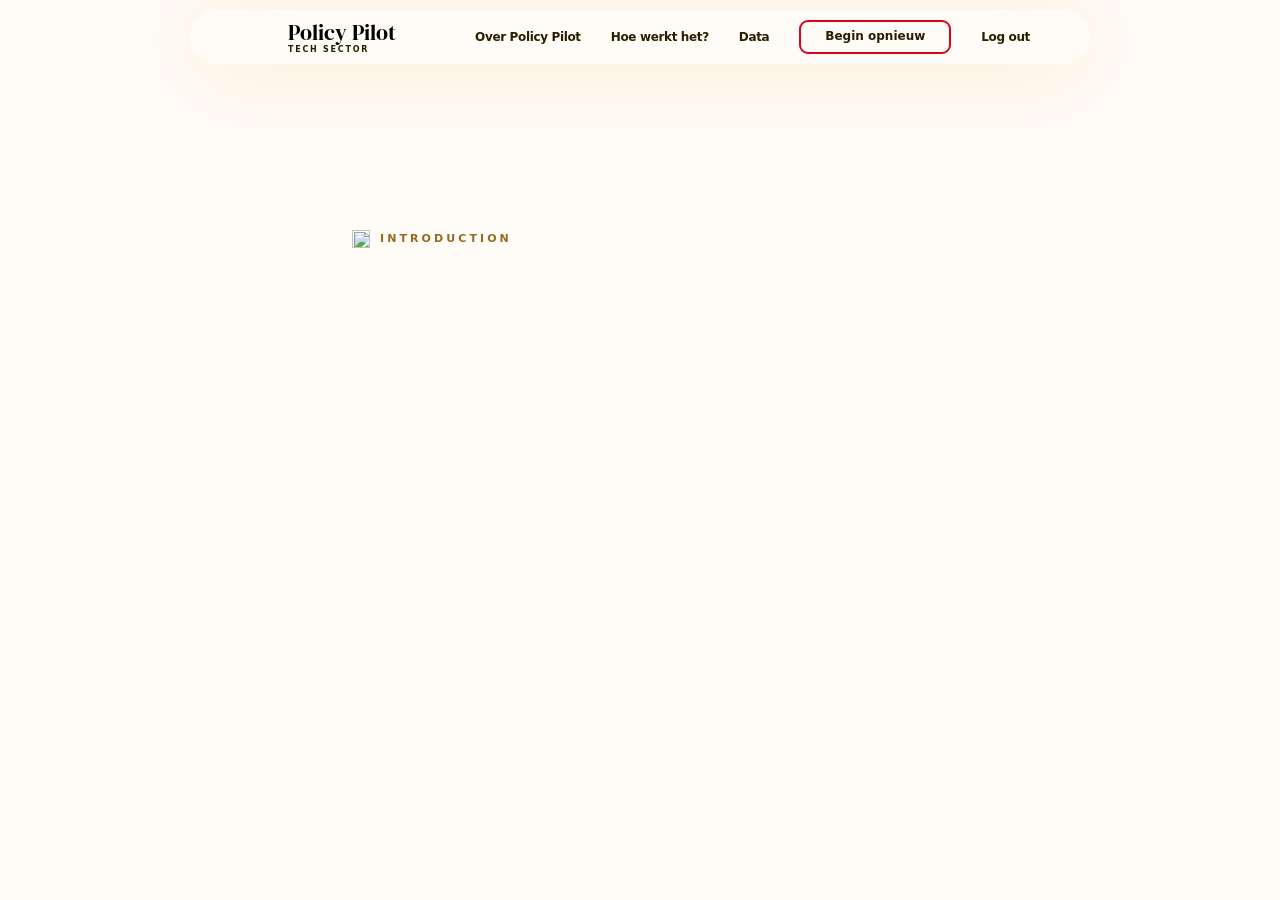
==== commit d3511408: "Redeploy" ====
--- a/public/index.html
+++ b/public/index.html
@@ -57,14 +57,14 @@
           </div>
 
           <h1 class="intro-title" data-generate>
-            Policy Pilot Tech Sector is een analysetool om snel inzicht te krijgen in wat er speelt
-            in de politiek en het publiek m.b.t technologie.
+            <!-- Policy Pilot Tech Sector is een analysetool om snel inzicht te krijgen in wat er speelt
+            in de politiek en het publiek m.b.t technologie. -->
           </h1>
 
           <p class="intro-text" data-generate>
-            Het combineert actuele beleidsinformatie met inzichten uit de Edelman Trust Barometer,
+            <!-- Het combineert actuele beleidsinformatie met inzichten uit de Edelman Trust Barometer,
             met extra focus op technologie en innovatie. Zo kun je in één oogopslag begrijpen hoe
-            politiek en publiek sentiment elkaar beïnvloeden, en wat dat betekent voor jouw strategie.
+            politiek en publiek sentiment elkaar beïnvloeden, en wat dat betekent voor jouw strategie. -->
           </p>
 
         <div class="intro-actions intro-actions--generated">            <button id="open-analysis-modal" class="btn btn-primary-rev intro-analysis-btn" type="button">
--- a/public/styles.css
+++ b/public/styles.css
@@ -61,7 +61,7 @@
 body {
   margin: 0;
   background: var(--bg);
-  color: var(--ink);
+  /* color: var(--ink); */
   font: var(--font-size)/var(--line-height) var(--font-family);
   display: grid;
   grid-template-rows: auto 1fr auto;
@@ -113,7 +113,7 @@
   font-weight: 500;
   font-size: 42px;
   line-height: 1.1;
-  color: var(--black);
+  /* color: var(--black); */
 }
 
 h4 {
@@ -1340,12 +1340,12 @@
   font-weight: 500;
   line-height: 0.95;
   max-width: 760px;
-  color: var(--black);
+  /* color: var(--white); */
 }
 
 .intro-text {
   max-width: 760px;
-  color: var(--black);
+  /* color: var(--white); */
   font-size: 17px;
   line-height: 1.7;
   margin-bottom: 28px;
@@ -1371,11 +1371,12 @@
 
 /***** Analysis modal *****/
 .analysis-modal {
-  width: 100%;
+  width: 105%;
   display: flex;
   justify-content: center;
   margin-top: 28px;
   margin-bottom: 30px;
+
 }
 
 .analysis-modal__inner {
@@ -1386,8 +1387,8 @@
   padding: 34px 28px 26px;
   position: relative;
   box-shadow: var(--shadow-bg-drop-suttle);
-      margin-left: 50px;
-  margin-right: 50px;
+  margin-right: 25px;
+    margin-left: -75px;
 }
 
 .analysis-modal__tag {
@@ -1872,8 +1873,6 @@
 .generated-word {
   display: inline-block;
   opacity: 0;
-  transform: translateY(8px);
-  filter: blur(6px);
   will-change: opacity, transform, filter;
   animation: generatedWordIn 0.45s ease forwards;
 }
@@ -1906,13 +1905,13 @@
 @keyframes generatedWordIn {
   from {
     opacity: 0;
-    transform: translateY(8px);
-    filter: blur(6px);
+    /* transform: translateY(8px); */
+    /* filter: blur(6px); */
   }
   to {
     opacity: 1;
-    transform: translateY(0);
-    filter: blur(0);
+    /* transform: translateY(0); */
+    /* filter: blur(0); */
   }
 }
 
@@ -1937,4 +1936,49 @@
     transform: none !important;
     filter: none !important;
   }
+}
+
+
+
+
+/* -----------------------------------
+   Analysis modal inner fade-in
+----------------------------------- */
+
+.analysis-modal {
+  opacity: 0;
+  visibility: hidden;
+  pointer-events: none;
+  transition:
+    opacity 0.18s ease,
+    visibility 0s linear 0.18s;
+    color: var(--white);
+}
+
+.analysis-modal.is-visible {
+  opacity: 1;
+  visibility: visible;
+  pointer-events: auto;
+  transition:
+    opacity 0.18s ease,
+    visibility 0s linear 0s;
+    color: var(--black);
+}
+
+.analysis-modal__inner {
+  opacity: 0;
+  visibility: hidden;
+  transition:
+    opacity 0.18s ease,
+    visibility 0s linear 0.18s;
+    color: var(--white);
+}
+
+.analysis-modal.is-visible .analysis-modal__inner {
+  opacity: 1;
+  visibility: visible;
+  transition:
+    opacity 0.18s ease,
+    visibility 0s linear 0s;
+    color: var(--black);
 }
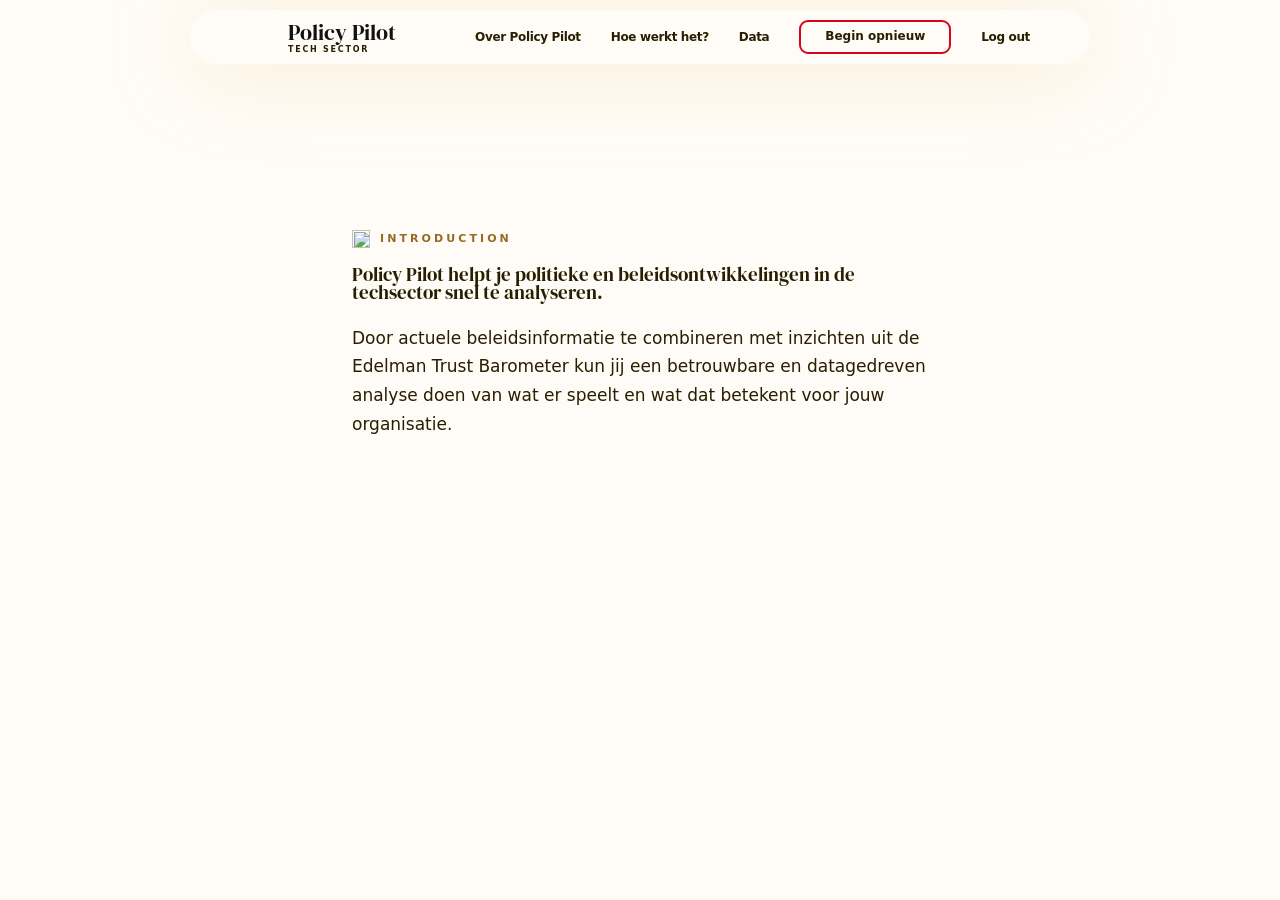
==== commit 8e0ac155: "Redeploy" ====
--- a/public/index.html
+++ b/public/index.html
@@ -57,14 +57,11 @@
           </div>
 
           <h1 class="intro-title" data-generate>
-            <!-- Policy Pilot Tech Sector is een analysetool om snel inzicht te krijgen in wat er speelt
-            in de politiek en het publiek m.b.t technologie. -->
+          Policy Pilot helpt je politieke en beleidsontwikkelingen in de techsector snel te analyseren.
           </h1>
 
           <p class="intro-text" data-generate>
-            <!-- Het combineert actuele beleidsinformatie met inzichten uit de Edelman Trust Barometer,
-            met extra focus op technologie en innovatie. Zo kun je in één oogopslag begrijpen hoe
-            politiek en publiek sentiment elkaar beïnvloeden, en wat dat betekent voor jouw strategie. -->
+          Door actuele beleidsinformatie te combineren met inzichten uit de Edelman Trust Barometer kun jij een betrouwbare en datagedreven analyse doen van wat er speelt en wat dat betekent voor jouw organisatie. 
           </p>
 
         <div class="intro-actions intro-actions--generated">            <button id="open-analysis-modal" class="btn btn-primary-rev intro-analysis-btn" type="button">
--- a/public/styles.css
+++ b/public/styles.css
@@ -49,6 +49,7 @@
 
   /* Effects */
     --shadow-bg-drop: 1px 4px 90px 0 rgba(233, 182, 97, 0.26);
+     --shadow-bg-drop-speech: 1px 4px 40px 0 rgba(233, 183, 97, 0.305);
     --shadow-bg-drop-suttle: 1px 2px 40px 0 rgba(233, 183, 97, 0.126);}
 
 /***** Base / Reset *****/
@@ -61,7 +62,7 @@
 body {
   margin: 0;
   background: var(--bg);
-  /* color: var(--ink); */
+  color: var(--ink);
   font: var(--font-size)/var(--line-height) var(--font-family);
   display: grid;
   grid-template-rows: auto 1fr auto;
@@ -113,7 +114,7 @@
   font-weight: 500;
   font-size: 42px;
   line-height: 1.1;
-  /* color: var(--black); */
+  color: var(--black);
 }
 
 h4 {
@@ -462,6 +463,7 @@
   background: #fff;
   justify-self: stretch;
   min-height: 120px;
+  text-align: left;
   
 }
 .example:hover { background: var(--white); }
@@ -1340,12 +1342,12 @@
   font-weight: 500;
   line-height: 0.95;
   max-width: 760px;
-  /* color: var(--white); */
+  color: var(--black);
 }
 
 .intro-text {
   max-width: 760px;
-  /* color: var(--white); */
+  color: var(--black);
   font-size: 17px;
   line-height: 1.7;
   margin-bottom: 28px;
@@ -1410,6 +1412,7 @@
   right: 18px;
   top: 16px;
   font-size: 24px;
+  display: none;
   color: var(--medium-dark-brown);
 }
 
@@ -1441,12 +1444,12 @@
 .analysis-composer__input,
 .chat-composer__input {
   width: 100%;
-  min-height: 56px;
+  min-height: 86px;
   max-height: 220px;
-  resize: none;
+  resize: vertical;
   overflow-y: auto;
   border: 1px solid var(--white-dark);
-  border-radius: 999px;
+  border-radius: 20px;
   background: var(--white);
   box-shadow: var(--shadow-bg-drop-suttle);
   padding: 16px 22px;
@@ -1517,14 +1520,16 @@
   max-width: 100%;
   margin: 0 auto 75px;
   background: var(--white);
-  box-shadow: var(--shadow-bg-drop);
+  box-shadow: var(--shadow-bg-drop-speech);
   border-radius: 999px;
-  border-color: #F8D69D;
-  border-width: 1px;
+
   padding: 16px 24px;
   color: var(--black);
   font-size: 16px;
   line-height: 1.5;
+  position: relative;
+  right: -4.5vw;
+  z-index: 100;
 }
 
 .analysis-status {
@@ -1543,11 +1548,15 @@
   border-radius: 28px;
   padding: 60px 70px;
   box-shadow: var(--shadow-bg-drop);
-  border: 1px solid rgba(202, 143, 46, 0.55);
-  color: var(--black);
-      width: 115%;
-    margin-left: -7.5%;
+  /* border: 1px solid rgba(202, 143, 46, 0.55); */
+  color: var(--black);
+      width: 125%;
+    margin-left: -12.5%;
     margin-top: 5%;
+}
+
+.analysis-report__body {
+
 }
 
 
@@ -1575,7 +1584,7 @@
 
 /***** Scoped follow-up chat *****/
 .chat-modal {
-  margin-top: 34px;
+  margin-top: 100px;
   background: var(--white-dark);
   border: 1px solid rgba(202, 143, 46, 0.45);
   border-radius: 28px;
@@ -1583,10 +1592,14 @@
   position: relative;
 }
 
+.chat-modal-title {
+
+}
+
 .chat-modal__tag {
   position: absolute;
   left: 24px;
-  top: -15px;
+  top: 15px;
   background: var(--PublicMatters-blue);
   color: var(--white);
   border-radius: 999px;
@@ -1603,6 +1616,7 @@
   top: 14px;
   font-size: 24px;
   color: var(--medium-dark-brown);
+  display: none;
 }
 
 .chat-modal__title {
@@ -1612,6 +1626,7 @@
   /* font-size: clamp(30px, 3vw, 44px); */
   line-height: 1;
   color: var(--black);
+  font-size: 32px;
 }
 
 .chat-modal__text {
@@ -1656,13 +1671,16 @@
 /***** New analysis section *****/
 .new-analysis-section {
   width: min(720px, 100%);
-  margin: 70px auto 0;
+  margin-top: 20vh;
+  margin-bottom: 20vh;
+  margin-left: 15vh;
+  
 }
 
 .new-analysis-section h2 {
   margin: 0 0 10px;
   font-family: var(--font-serif);
-  /* font-size: 52px; */
+  font-size: 32px;
   line-height: 1;
   color: var(--black);
   font-weight: 500;
@@ -1731,7 +1749,7 @@
 .examples-modal__title {
   margin: 18px 0 12px;
   font-family: var(--font-serif);
-  font-size: 52px;
+  font-size: 36px;
   line-height: 0.95;
   color: var(--black);
   font-weight: 500;
@@ -1748,6 +1766,7 @@
   display: flex;
   flex-direction: column;
   gap: 12px;
+  text-align: left;
 }
 
 .examples-modal__list .example {
@@ -1875,6 +1894,7 @@
   opacity: 0;
   will-change: opacity, transform, filter;
   animation: generatedWordIn 0.45s ease forwards;
+  margin-right: -2px;
 }
 
 .generated-space {
@@ -1952,7 +1972,6 @@
   transition:
     opacity 0.18s ease,
     visibility 0s linear 0.18s;
-    color: var(--white);
 }
 
 .analysis-modal.is-visible {
@@ -1962,7 +1981,6 @@
   transition:
     opacity 0.18s ease,
     visibility 0s linear 0s;
-    color: var(--black);
 }
 
 .analysis-modal__inner {
@@ -1971,7 +1989,6 @@
   transition:
     opacity 0.18s ease,
     visibility 0s linear 0.18s;
-    color: var(--white);
 }
 
 .analysis-modal.is-visible .analysis-modal__inner {
@@ -1980,5 +1997,32 @@
   transition:
     opacity 0.18s ease,
     visibility 0s linear 0s;
-    color: var(--black);
-}+}
+
+
+#summary-btn {
+  display: none;
+}
+
+
+.msg-user-wrapper {
+ height: 200px; 
+ display: flex;
+ flex-direction: column;
+align-items: flex-end;
+justify-content: center;
+}
+
+
+
+
+
+.msg-user-chatbubble {
+  background: var(--white);
+  box-shadow: var(--shadow-bg-drop-speech);
+  border-radius: 999px;
+  color: var(--black);
+  padding-left: 25px;
+  padding-right: 25px;
+}
+
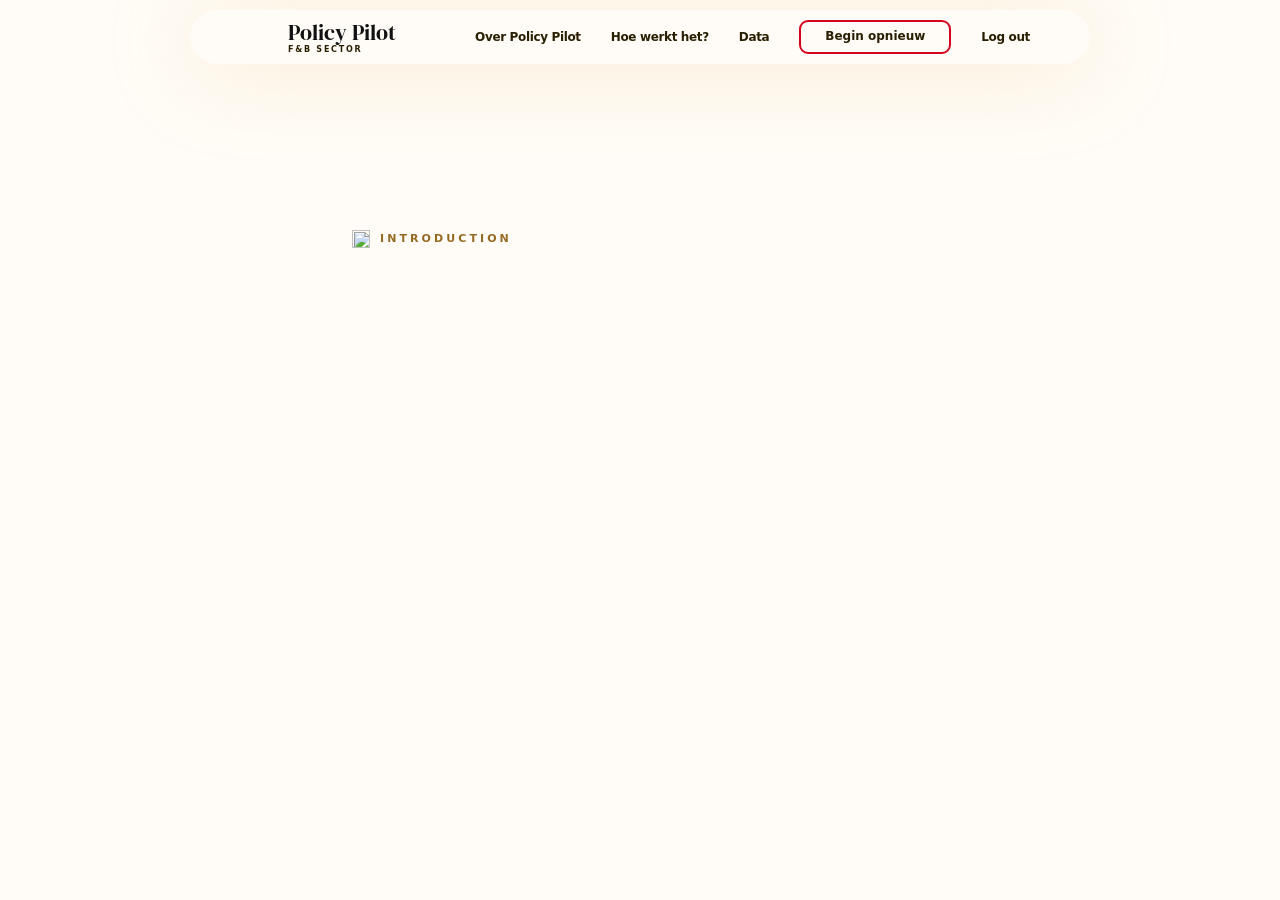
==== commit b530bcb8: "Update app copy for F&B sector" ====
--- a/public/index.html
+++ b/public/index.html
@@ -15,7 +15,7 @@
         <img class="logo" src="images/brand/logo_icon_medium.png" alt="">
         <span class="brand-text">
           <span class="brand-title">Policy Pilot</span>
-          <span class="brand-subtitle">TECH SECTOR</span>
+          <span class="brand-subtitle">F&B SECTOR</span>
         </span>
       </a>
 
@@ -57,7 +57,7 @@
           </div>
 
           <h1 class="intro-title" data-generate>
-          Policy Pilot helpt je politieke en beleidsontwikkelingen in de techsector snel te analyseren.
+          Policy Pilot helpt je politieke en beleidsontwikkelingen in de F&B-sector snel te analyseren.
           </h1>
 
           <p class="intro-text" data-generate>
@@ -319,4 +319,4 @@
     applyProjectSettings();
   </script>
 </body>
-</html>+</html>
--- a/public/styles.css
+++ b/public/styles.css
@@ -69,7 +69,7 @@
   min-height: 100vh;
   text-rendering: optimizeLegibility;
   -webkit-font-smoothing: antialiased;
-background-color: var(--white); 
+background-color: var(--white);
   background-position: bottom left;
 }
 
@@ -1353,6 +1353,15 @@
   margin-bottom: 28px;
 }
 
+[data-generate] {
+  visibility: hidden;
+}
+
+[data-generate].generated-ready,
+[data-generate].generated-line {
+  visibility: visible;
+}
+
 .intro-actions {
   display: flex;
   align-items: center;
@@ -1518,7 +1527,7 @@
 .analysis-request-pill {
   width: fit-content;
   max-width: 100%;
-  margin: 0 auto 75px;
+  margin: 28px auto 96px;
   background: var(--white);
   box-shadow: var(--shadow-bg-drop-speech);
   border-radius: 999px;
@@ -1673,7 +1682,7 @@
   width: min(720px, 100%);
   margin-top: 20vh;
   margin-bottom: 20vh;
-  margin-left: 15vh;
+  margin-left: 25vh;
   
 }
 
@@ -2025,4 +2034,3 @@
   padding-left: 25px;
   padding-right: 25px;
 }
-
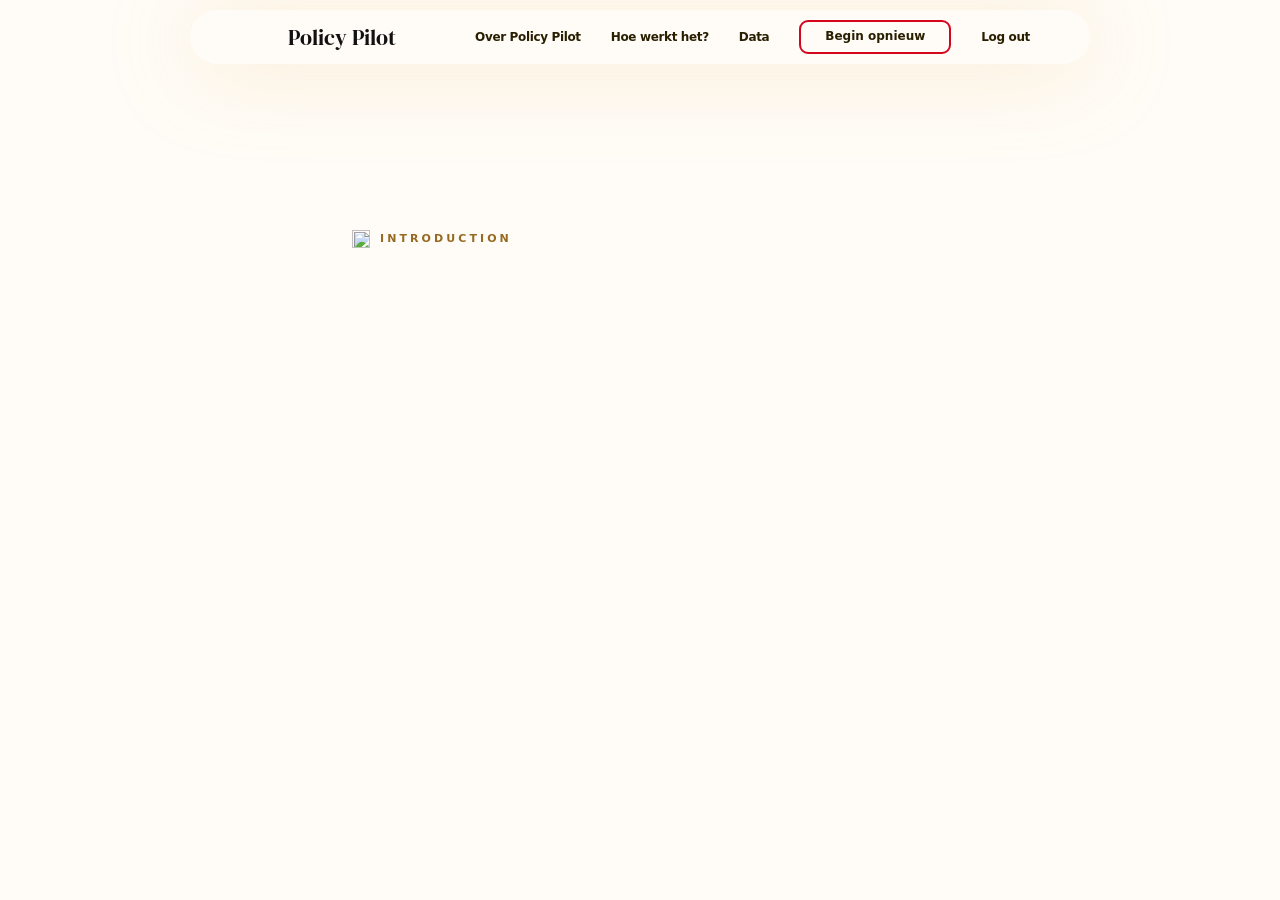
==== commit d0596fb8: "Redeploy" ====
--- a/public/index.html
+++ b/public/index.html
@@ -15,7 +15,7 @@
         <img class="logo" src="images/brand/logo_icon_medium.png" alt="">
         <span class="brand-text">
           <span class="brand-title">Policy Pilot</span>
-          <span class="brand-subtitle">F&B SECTOR</span>
+          <span class="brand-subtitle"></span>
         </span>
       </a>
 
--- a/public/styles.css
+++ b/public/styles.css
@@ -681,6 +681,10 @@
   text-transform: uppercase; margin-top: 3px;
 }
 
+.brand-subtitle:empty {
+  display: none;
+}
+
 /* Nav */
 .main-nav { display: flex; align-items: center; gap: 30px; z-index: 10000;}
 .nav-link {
